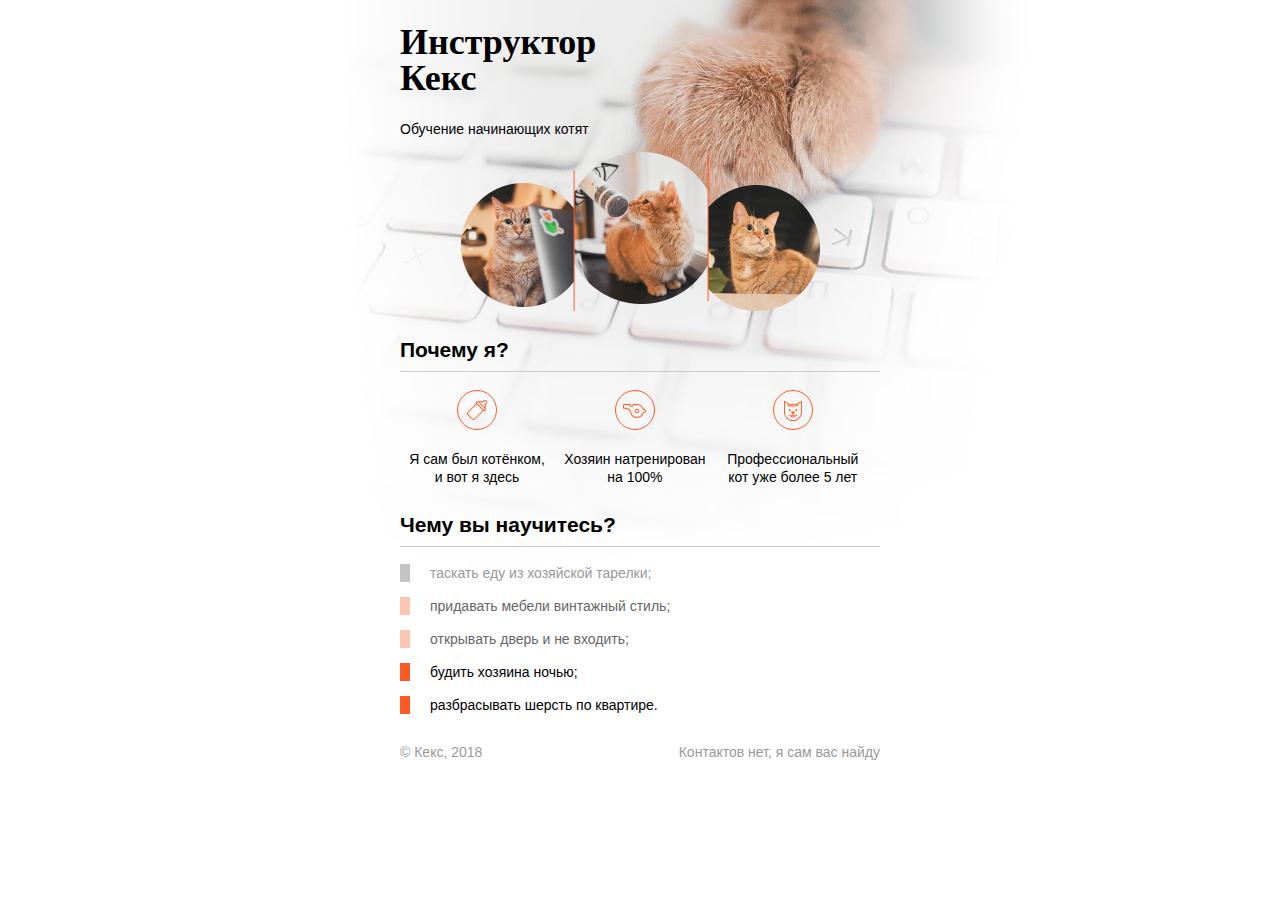
==== project/index.html @ 4fffb75a "2 afqks" ====
<!DOCTYPE html>
<html lang="ru">
  <head>
    <meta charset="utf-8">
    <title>Инструктор Кекс</title>
    <link rel="stylesheet" href="style.css">
  </head>
  <body>
    <div class="container">
      <header class="site-header">
        <h1>Инструктор Кекс</h1>
        <p>Обучение начинающих котят</p>
        <img src="img/keks.png">
      </header>

      <section class="features">
        <h2>Почему я?</h2>
        <p class="feature-kitten">Я сам был котёнком, и вот я здесь</p>
        <p class="feature-train">Хозяин натренирован на 100%</p>
        <p class="feature-cat">Профессиональный кот уже более 5 лет</p>
      </section>

      <section class="skills">
        <h2>Чему вы научитесь?</h2>
        <ul class="skills-list">
          <li class="skills-item">таскать еду из хозяйской тарелки;</li>
          <li class="skills-item standart">придавать мебели винтажный стиль;</li>
          <li class="skills-item standart">открывать дверь и не входить;</li>
          <li class="skills-item vip">будить хозяина ночью;</li>
          <li class="skills-item vip">разбрасывать шерсть по квартире.</li>
        </ul>
      </section>

      <footer class="site-footer">
        <p>© Кекс, 2018</p>
        <p>Контактов нет, я сам вас найду</p>
      </footer>
    </div>
  </body>
</html>
---- project/style.css ----
body {
  padding: 0;
  font-family: "Arial", sans-serif;
  font-size: 14px;
  line-height: 18px;
  color: #000000;
  background: #ffffff url("img/keks-background.jpg") no-repeat 50% 0;
}

h1 {
  width: 260px;
  font-family: "Georgia", serif;
  font-size: 36px;
  line-height: 36px;
}

h2 {
  padding-bottom: 12px;
  border-bottom: 1px solid #cccccc;
}

.site-header {
  margin-bottom: 30px;
}

.skills-item {
  margin-bottom: 15px;
  padding-left: 20px;
  border-left: 10px solid #c4c4c4;
  color: #999999;
}

.standart {
  border-color: #ffc5b3;
  color: #666666;
}

/* Добавьте правило ниже */

.vip {
  border-color: #ff5a26;
  color: #000000;
}

.container {
  width: 480px;
  margin: 0 auto;
}

.site-header img {
  display: block;
  margin: 0 auto;
}

.features {
  margin-bottom: 30px;
}

.features p {
  display: inline-block;
  vertical-align: top;
  width: 30%;
  margin: 0 5px;
  text-align: center;
  background-repeat: no-repeat;
  background-position: center top;
}

.feature-kitten {
  padding-top: 60px;
  background-image: url("img/bottle.svg");
}

.feature-cat {
  padding-top: 60px;
  background-image: url("img/cat.svg");
}

.feature-train {
  padding-top: 60px;
  background-image: url("img/whistle.svg");
}

.skills-list {
  padding: 0;
  list-style: none;
}

.site-footer {
  display: flex;
  justify-content: space-between;
  color: #999999;
}
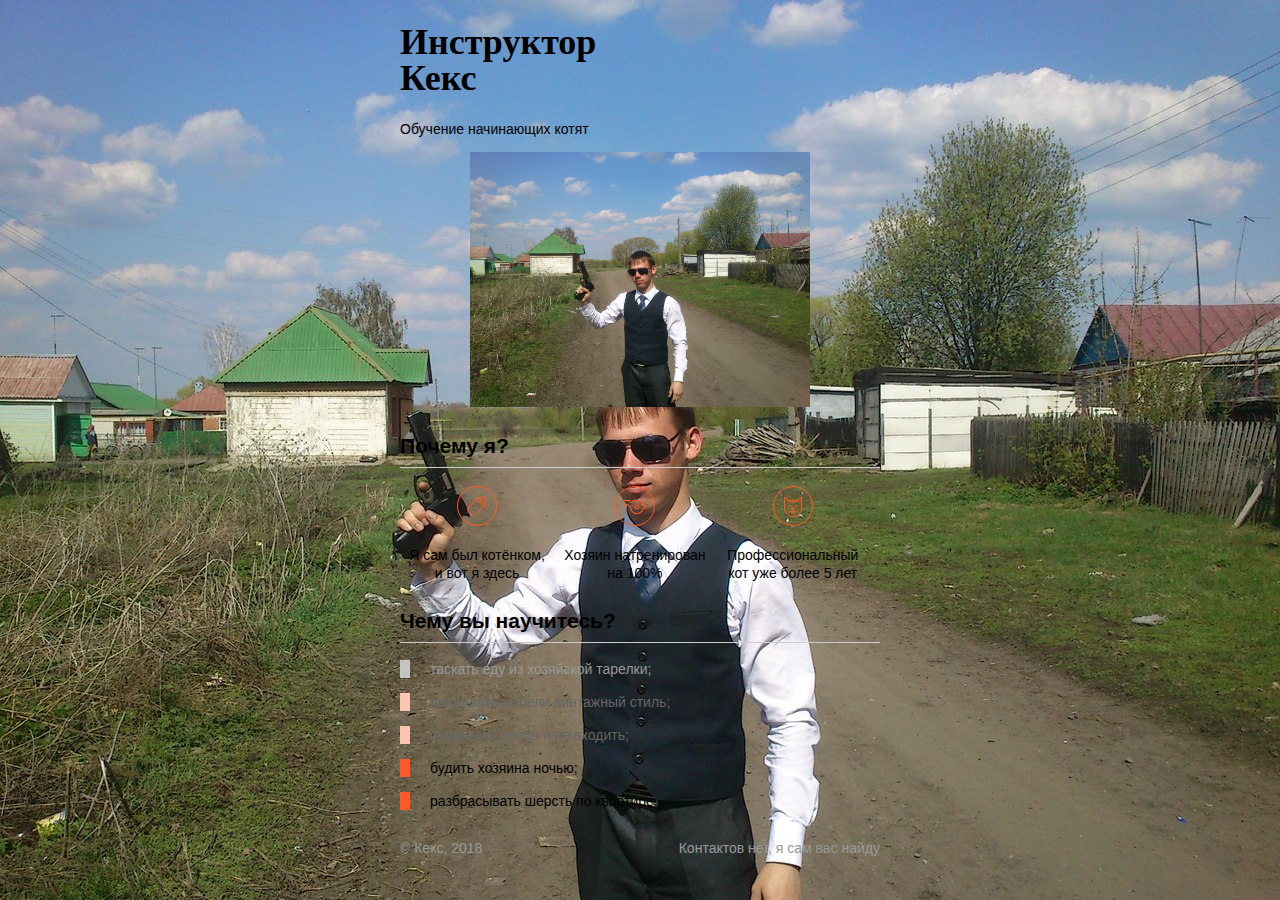
==== commit bfe176e8: "Add files via upload" ====
--- a/project/index.html
+++ b/project/index.html
@@ -10,7 +10,7 @@
       <header class="site-header">
         <h1>Инструктор Кекс</h1>
         <p>Обучение начинающих котят</p>
-        <img src="img/keks.png">
+        <img src="img/keks.jpg" width="340">
       </header>
 
       <section class="features">
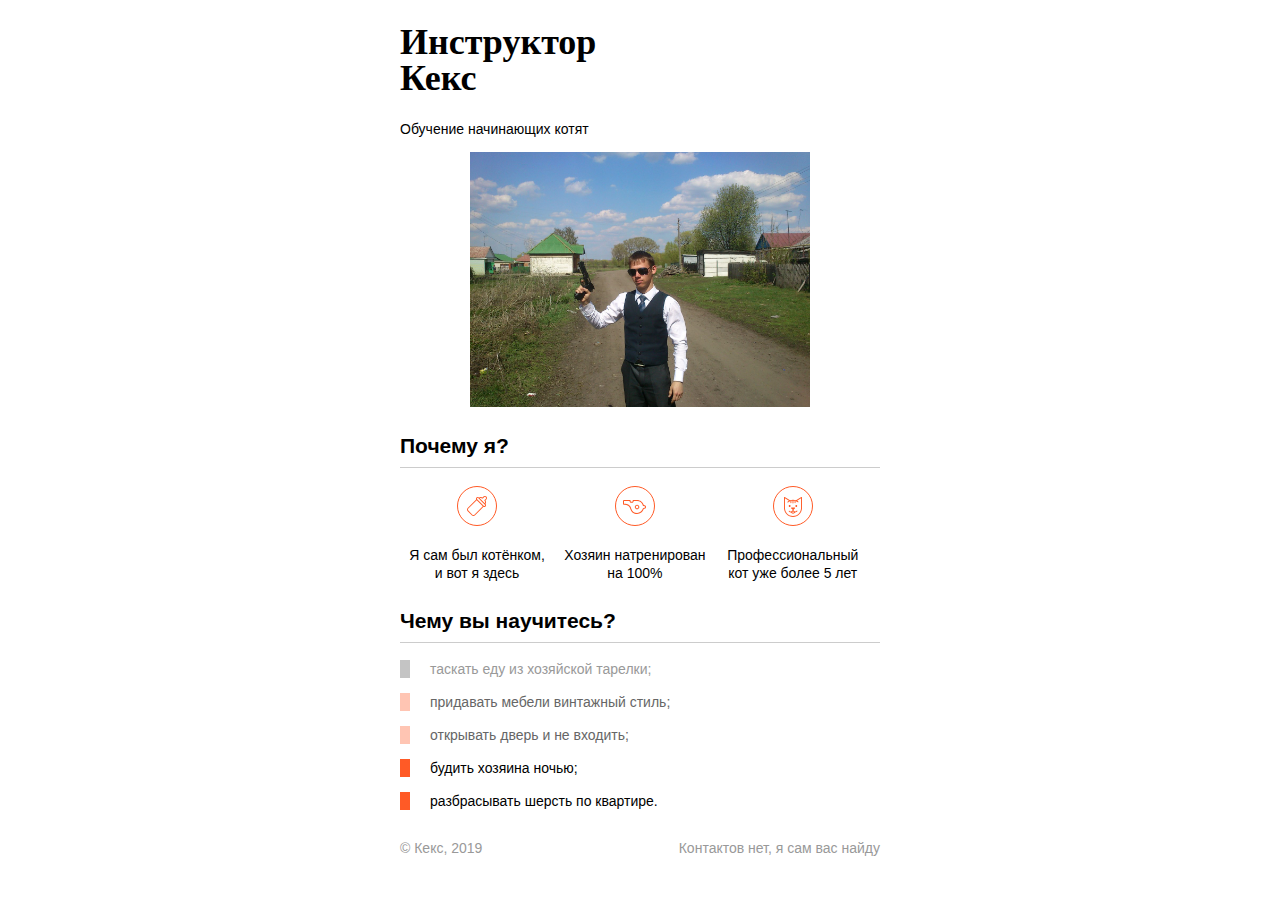
==== commit bbc3fe80: "Update index.html" ====
--- a/project/index.html
+++ b/project/index.html
@@ -32,7 +32,7 @@
       </section>
 
       <footer class="site-footer">
-        <p>© Кекс, 2018</p>
+        <p>© Кекс, 2019</p>
         <p>Контактов нет, я сам вас найду</p>
       </footer>
     </div>
--- a/project/style.css
+++ b/project/style.css
@@ -4,7 +4,7 @@
   font-size: 14px;
   line-height: 18px;
   color: #000000;
-  background: #ffffff url("img/keks-background.jpg") no-repeat 50% 0;
+  background: #ffffff url("img/keks-backgound.jpg") no-repeat 50% 0;
 }
 
 h1 {
